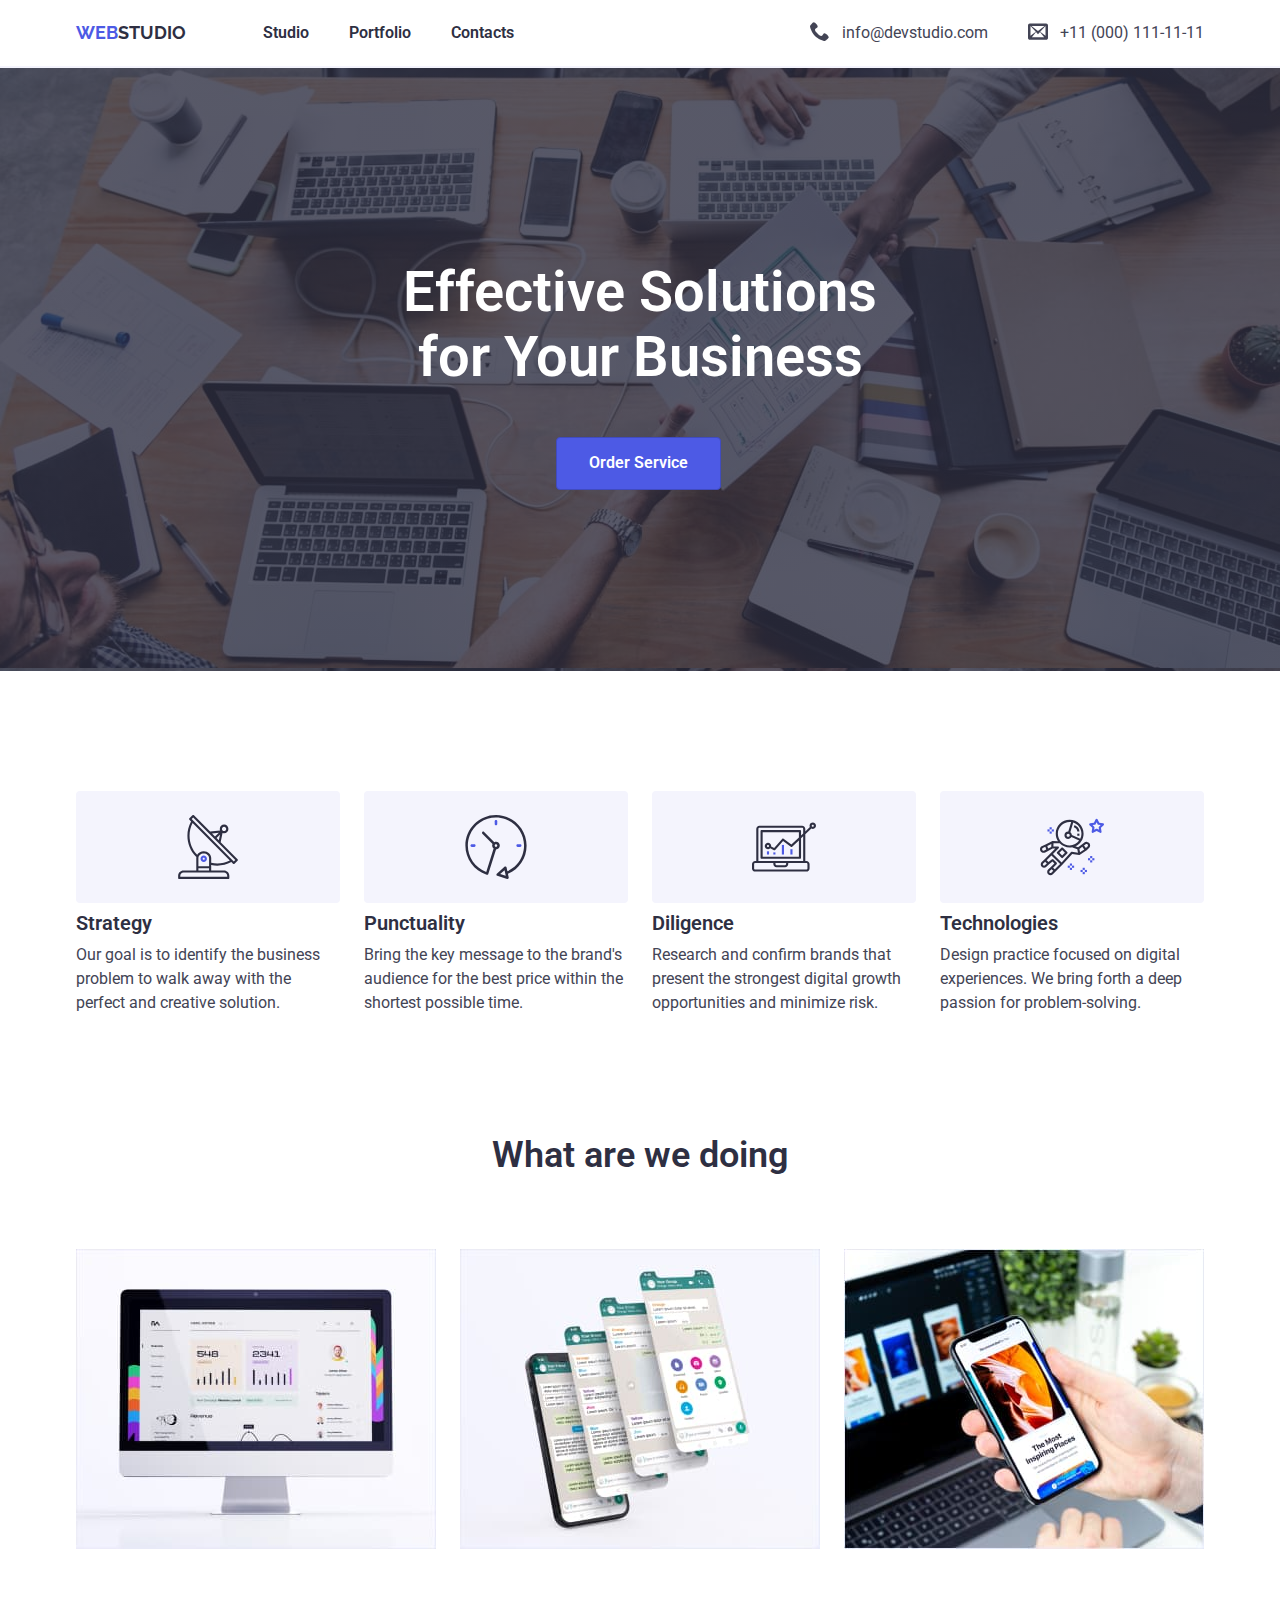
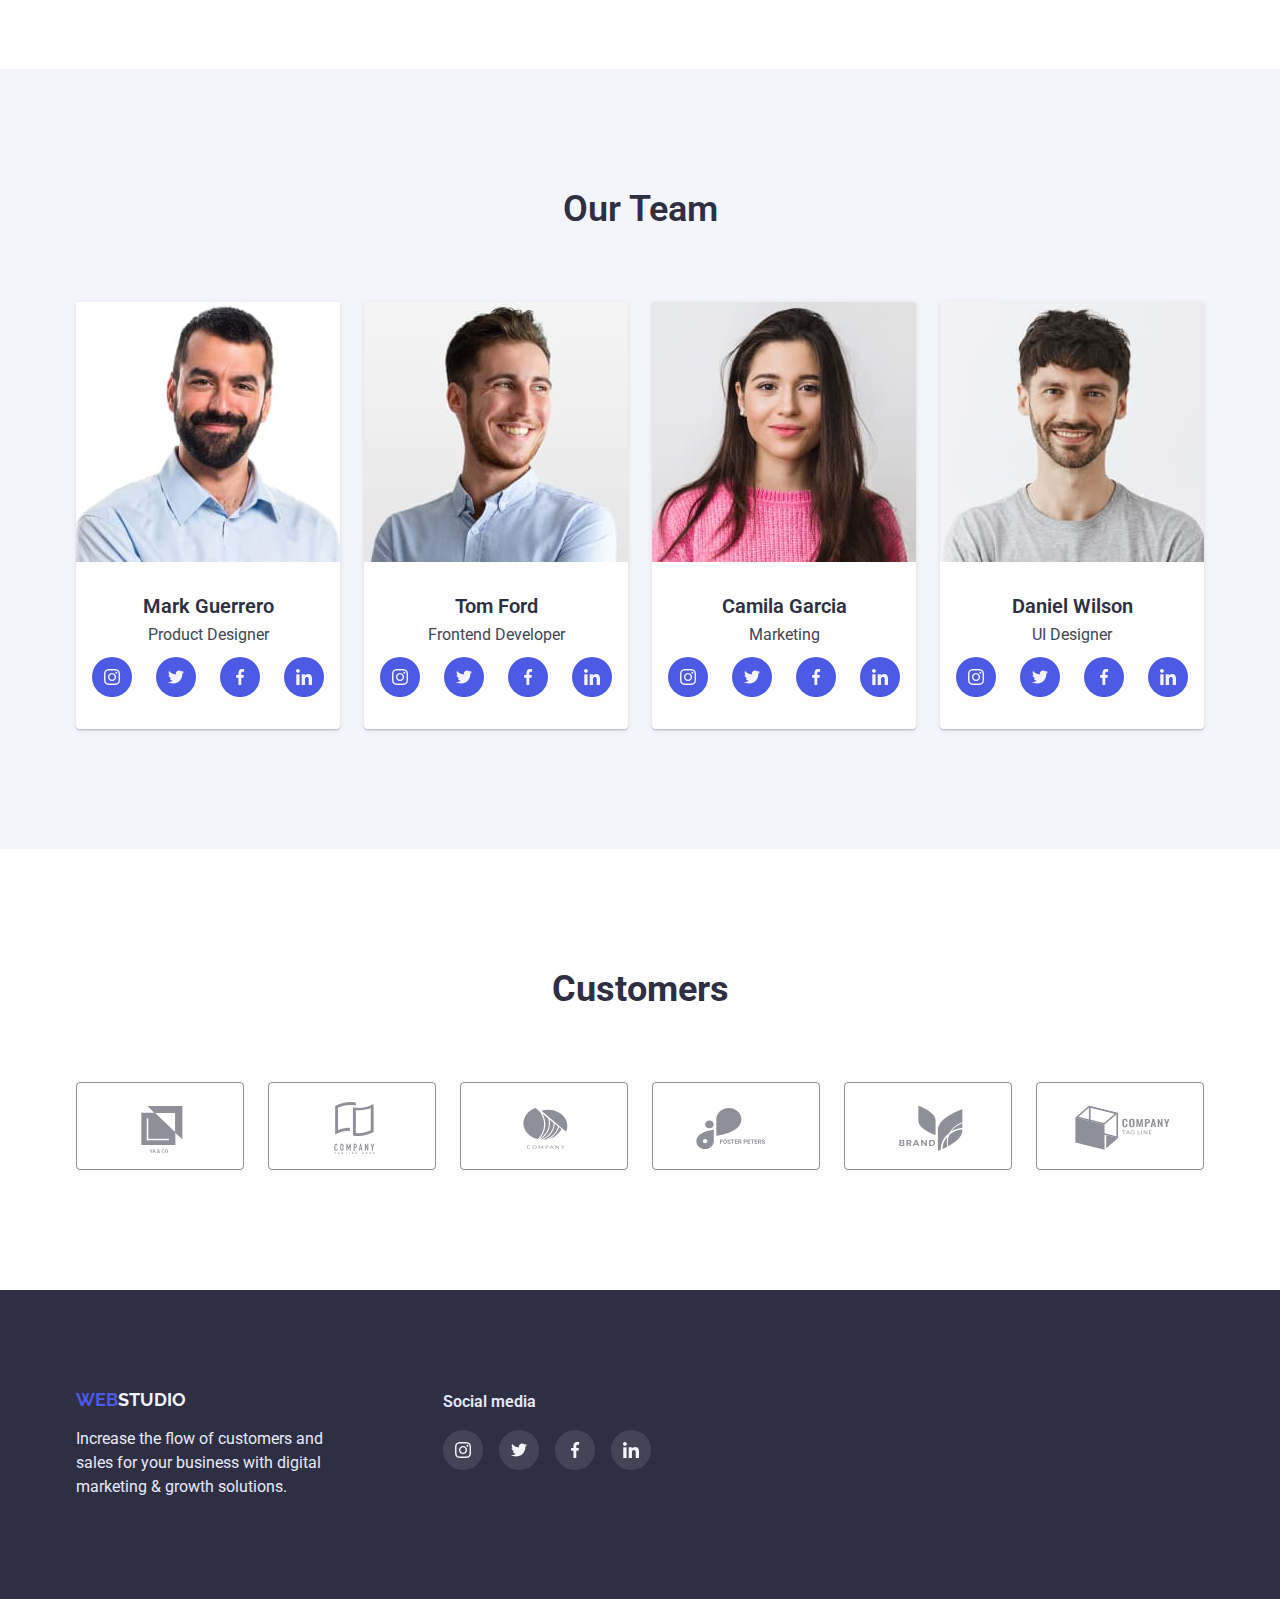
==== index.html @ 0ad86dae "add many chenges" ====
<!DOCTYPE html>
<html lang="en">
<head>
    <meta charset="UTF-8">
    <meta http-equiv="X-UA-Compatible" content="IE=edge">
    <meta name="viewport" content="width=device-width, initial-scale=1.0">
    <title>Document</title>
    <link rel="stylesheet" href="https://cdnjs.cloudflare.com/ajax/libs/modern-normalize/1.0.0/modern-normalize.min.css" />
    <link rel="stylesheet" href="./css/styles.css">
    <link rel="preconnect" href="https://fonts.googleapis.com">
    <link rel="preconnect" href="https://fonts.gstatic.com" crossorigin>
    <link href="https://fonts.googleapis.com/css2?family=Raleway:wght@700&family=Roboto:wght@400;500;700;900&display=swap"
        rel="stylesheet">
</head>
<body>
    <header>
        <section class="section-header">
            <div class="container">
                <nav class="nav">
                    <a href="./index.html" class="logo"><span class="web">Web</span>Studio</a>
                    <ul class="site-nav">
                        <li class="item"><a href="./index.html" class="link-nav">Studio</a></li>
                        <li class="item"><a href="./portfolio.html" class="link-nav">Portfolio</a></li>
                        <li class="item"><a href="#" class="link-nav">Contacts</a></li>
                    </ul>
                    <div class="contact">
                        <ul class="header-icons phone">
                            <li class="header-icon">
                                <svg class="icon-header" width="20" height="20">
                                    <use href="./images/icons.svg#icon-phone"></use>
                                </svg>
                            </li>
                        <li class="item">
                            <a href="malito:info@devstudio.com" class="primary-contact">info@devstudio.com</a></li>
                        </ul>
                        <ul class="header-icons envelop">
                            <li class="header-icon">
                                <svg class="icon-header" width="20" height="20">
                                    <use href="./images/icons.svg#icon-envelop"></use>
                                </svg>
                            </li>
                        <li class="item">
                            <a href="tel:+11(000)111-11-11" class="primary-contact">+11 (000) 111-11-11</a></li>
                        </ul>
                    </div>
                </nav>
            </div>
        </section>    
    </header>
    <main>
    <section class="section-hero">
        <div class="container">
        <h1 class="hero">Effective Solutions<br>for Your Business</h1>
        <button type="button" class="button primary btn">Order Service</button>
        </div>
    </section>
    <section class="section">
        <div class="container">
        <h2 class="hidden">Benefits</h2>
        <ul class="Benefits-icons">
            <li class="iconBenefits">
                <svg width="64" height="64">
                    <use href="./images/icons.svg#icon-anten"></use>
                </svg>
            </li>
            <li class="iconBenefits">
                <svg width="64" height="64">
                    <use href="./images/icons.svg#icon-clock"></use>
                </svg>
            </li>
            <li class="iconBenefits">
                <svg width="64" height="64">
                    <use href="./images/icons.svg#icon-diagram"></use>
                </svg>
            </li>
            <li class="iconBenefits">
                <svg width="64" height="64">
                    <use href="./images/icons.svg#icon-astronaut"></use>
                </svg>
            </li>
        </ul>
        <ul class="benefits">
            <li class="li">
                <h3 class="subtitle">Strategy</h3>
                <p>Our goal is to identify the business
                problem to walk away with the perfect and creative solution.</p>
            </li>
            <li class="li">
                <h3 class="subtitle">Punctuality</h3>
                <p>Bring the key message to the brand's audience for the best price within the shortest possible time.</p>
            </li>
            <li class="li">
                <h3 class="subtitle">Diligence</h3>
                <p>Research and confirm brands that present the strongest digital growth opportunities and minimize risk.</p>
            </li>
            <li class="li">
                <h3 class="subtitle">Technologies</h3>
                <p>Design practice focused on digital experiences. We bring forth a deep passion for problem-solving.</p>
            </li>
        </ul>
        </div>
    </section>
    <section class="section-wd">
        <div class="container">
        <h2 class="section-title wd">What are we doing</h2>
        <ul class="services">
            <li class="items">
                <img src="./images/Rectangle71.jpg" alt="computer" width="360">
            </li>
            <li class="items">
                <img src="./images/Rectangle71(1).jpg" alt="phone screenshots" width="360">
            </li>
            <li class="items">
                <img src="./images/Rectangle71(2).jpg" alt="phone and computer" width="360">
            </li>
        </ul>
        </div>
    </section>
    <section class="section team">
        <div class="container">
        <h2 class="section-title ot">Our Team</h2>
        <ul class="cards-team">
            <li class="card-team">
                <div class="card-unit">
                    <div class="card-img">
                        <img src="./images/img.jpg" alt="men mark guerrero" width="264">
                    </div>
                    <div class="card-text">
                        <h3 class="subtitle tiam">Mark Guerrero</h3>
                        <p class="text">Product Designer</p>
                        <ul class="ot-icons">
                            <li class="icon-ot">
                                <a href="#">
                                    <svg class="icon" width="16" height="16">
                                        <use href="./images/icons.svg#icon-instagram"></use>
                                    </svg>
                                </a>
                            </li>
                            <li class="icon-ot">
                                <a href="#">
                                    <svg class="icon" width="16" height="16">
                                        <use href="./images/icons.svg#icon-twitter"></use>
                                    </svg>
                                </a>
                            </li>
                            <li class="icon-ot">
                                <a href="#">
                                    <svg class="icon" width="16" height="16">
                                        <use href="./images/icons.svg#icon-facebook"></use>
                                    </svg>
                                </a>
                            </li>
                            <li class="icon-ot">
                                <a href="#">
                                    <svg class="icon" width="16" height="16">
                                        <use href="./images/icons.svg#icon-linkedin"></use>
                                    </svg>
                                </a>
                            </li>
                        </ul>
                    </div> 
                </div>
            </li>
            <li class="card-team">
                <div class="card-unit">
                    <div class="card-img">
                        <img src="./images/img(1).jpg" alt="men tom ford" width="264">
                    </div>
                    <div class="card-text">
                        <h3 class="subtitle tiam">Tom Ford</h3>
                        <p class="text">Frontend Developer</p>
                        <ul class="ot-icons">
                            <li class="icon-ot">
                                <a href="#">
                                    <svg class="icon" width="16" height="16">
                                        <use href="./images/icons.svg#icon-instagram"></use>
                                    </svg>
                                </a>
                            </li>
                            <li class="icon-ot">
                                <a href="#">
                                    <svg class="icon" width="16" height="16">
                                        <use href="./images/icons.svg#icon-twitter"></use>
                                    </svg>
                                </a>
                            </li>
                            <li class="icon-ot">
                                <a href="#">
                                    <svg class="icon" width="16" height="16">
                                        <use href="./images/icons.svg#icon-facebook"></use>
                                    </svg>
                                </a>
                            </li>
                            <li class="icon-ot">
                                <a href="#">
                                    <svg class="icon" width="16" height="16">
                                        <use href="./images/icons.svg#icon-linkedin"></use>
                                    </svg>
                                </a>
                            </li>
                        </ul>
                    </div>
                </div>
            </li>
            <li class="card-team">
                <div class="card-unit">
                    <div class="card-img">
                        <img src="./images/img(2).jpg" alt="girl camila garcia" width="264">
                    </div>
                    <div class="card-text">
                        <h3 class="subtitle tiam">Camila Garcia</h3>
                        <p class="text">Marketing</p>
                        <ul class="ot-icons">
                            <li class="icon-ot">
                                <a href="#">
                                    <svg class="icon" width="16" height="16">
                                        <use href="./images/icons.svg#icon-instagram"></use>
                                    </svg>
                                </a>
                            </li>
                            <li class="icon-ot">
                                <a href="#">
                                    <svg class="icon" width="16" height="16">
                                        <use href="./images/icons.svg#icon-twitter"></use>
                                    </svg>
                                </a>
                            </li>
                            <li class="icon-ot">
                                <a href="#">
                                    <svg class="icon" width="16" height="16">
                                        <use href="./images/icons.svg#icon-facebook"></use>
                                    </svg>
                                </a>
                            </li>
                            <li class="icon-ot">
                                <a href="#">
                                    <svg class="icon" width="16" height="16">
                                        <use href="./images/icons.svg#icon-linkedin"></use>
                                    </svg>
                                </a>
                            </li>
                        </ul>
                    </div>   
                </div>
            </li>
            <li class="card-team">
                <div class="card-unit">
                    <div class="card-img">
                        <img src="./images/img(3).jpg" alt="men daniel wilson" width="264">
                    </div>
                    <div class="card-text">
                        <h3 class="subtitle tiam">Daniel Wilson</h3>
                        <p class="text">UI Designer</p>
                        <ul class="ot-icons">
                            <li class="icon-ot">
                                <a href="#">
                                    <svg class="icon" width="16" height="16">
                                        <use href="./images/icons.svg#icon-instagram"></use>
                                    </svg>
                                </a>
                            </li>
                            <li class="icon-ot">
                                <a href="#">
                                    <svg class="icon" width="16" height="16">
                                        <use href="./images/icons.svg#icon-twitter"></use>
                                    </svg>
                                </a>
                            </li>
                            <li class="icon-ot">
                                <a href="#">
                                    <svg class="icon" width="16" height="16">
                                        <use href="./images/icons.svg#icon-facebook"></use>
                                    </svg>
                                </a>
                            </li>
                            <li class="icon-ot">
                                <a href="#">
                                    <svg class="icon" width="16" height="16">
                                        <use href="./images/icons.svg#icon-linkedin"></use>
                                    </svg>
                                </a>
                            </li>
                        </ul>
                    </div>   
                </div>
            </li>
        </ul>
        </div>
    </section>
    <section class="section">
        <div class="container">
            <h2 class="title-Customers">Customers</h2>
            <Ul class="Customers-list">
                <li class="Customers-icon">
                    <svg class="iconCustomers" width="104" height="56">
                        <use href="./images/icons.svg#icon-Logo"></use>
                    </svg>
                </li>
                <li class="Customers-icon">
                    <svg class="iconCustomers" width="104" height="56">
                        <use href="./images/icons.svg#icon-Logo-1"></use>
                    </svg>
                </li>
                <li class="Customers-icon">
                    <svg class="iconCustomers" width="104" height="56">
                        <use href="./images/icons.svg#icon-Logo-2"></use>
                    </svg>
                </li>
                <li class="Customers-icon">
                    <svg class="iconCustomers" width="104" height="56">
                        <use href="./images/icons.svg#icon-Logo-3"></use>
                    </svg>
                </li>
                <li class="Customers-icon">
                    <svg class="iconCustomers" width="104" height="56">
                        <use href="./images/icons.svg#icon-Logo-4"></use>
                    </svg>
                </li>
                <li class="Customers-icon">
                    <svg class="iconCustomers" width="104" height="56">
                        <use href="./images/icons.svg#icon-Logo-5"></use>
                    </svg>
                </li>
            </Ul>
        </div>
    </section>
    </main>
    <footer class="footer">
        <div class="container">
            <div class="foot">
            <div class="footerLogotipe">
              <a href="./index.html" class="logo-footer"><span class="web-footer">Web</span>Studio</a>
              <p class="footer-text">Increase the flow of customers and<br>sales for your business with digital<br>marketing & growth solutions.
              </p>
            </div>
            <div class="networks">
              <h4 class="networks-title">Social media</h4>
              <ul class="networks-list">
                <li class="networks-icon">
                    <svg width="16" height="16">
                        <use href="./images/icons.svg#icon-instagram"></use>
                    </svg>
                </li>
                <li class="networks-icon">
                    <svg width="16" height="16">
                        <use href="./images/icons.svg#icon-twitter"></use>
                    </svg>
                </li>
                <li class="networks-icon">
                    <svg width="16" height="16">
                        <use href="./images/icons.svg#icon-facebook"></use>
                    </svg>
                </li>
                <li class="networks-icon">
                    <svg width="16" height="16">
                        <use href="./images/icons.svg#icon-linkedin"></use>
                    </svg>
                </li>
              </ul>
            </div>
            </div>
        </div>
    </footer>
</body>
</html>
---- css/styles.css ----
:root {
    
    --primary-bg: #E5E5E5;
    --primary-brand: #4d5ae5;
    --navy-biue: #2e2f42;
    --body-text: #434455;
    --subtle-text: #8e8f99;
    --accent-color: #e7e9fc;
    --light-cloud: #f4f4fd;
    --green: #31d0aa;
    --white: #ffffff;
    --focus-button: #404BBF;
    --border-button: #E7E9FC;
}
body {
    font-family: 'Roboto', sans-serif;
    color: var(--body-text);
    background-color: var(--white);
}
ul {
    list-style: none;
    margin-top: 0;
    margin-bottom: 0;
    padding-left: 0;
}
h1,h2,h3,h4,p {
    margin-top: 0;
    margin-bottom: 0;
}
img {
    display: block;
    max-width: 100%;
}
.hidden {
    display: none;
}
.container {
    max-width: 1158px;
    margin-left: auto;
    margin-right: auto;
    padding-left: 15px;
    padding-right: 15px;

}
.section {
    background-color: var(--white);
    padding-top: 120px;
    padding-bottom: 120px;
}
.section-header {
    border-bottom: 2px solid var(--light-cloud);
}
.nav {
    display: flex;
    align-items: center;


}
.logo, .web {
    text-transform: uppercase;
    text-decoration: none;
}
.logo {
    display: block;
    margin-right: 77px;
    font-family: 'Raleway', sans-serif;
    color: var(--navy-biue);
    font-weight: 700;
    font-size: 18px;

}
.logo:hover,
.web:hover {
    color: var(--body-text);
}
.logo:focus,
.web:focus {
    color: var(--primary-brand); 
}
.web {
    font-family: 'Raleway', sans-serif;
    color: var(--primary-brand);
    font-weight: 700;
    font-size: 18px;
}
.site-nav {
    display: flex;
    
}.site-nav .item:not(:last-child) {
    margin-right: 40px;
}
.link-nav {
    display: block;
    color: var(--navy-biue);
    font-weight: 600;
    text-decoration: none;
    padding-top: 24px;
    padding-bottom: 24px;
}
.link-nav:hover {
    color: var(--body-text);
}
.link-nav:focus {
    color: var(--primary-brand);
}
.contact {
    display: flex;
    margin-left: auto;
}
.primary-contact {
    display: block;
    color: var(--body-text);
    text-decoration: none;
    padding-top: 24px;
    padding-bottom: 24px;
}
.primary-contact:hover,
.primary-contact:focus {
    color: var(--primary-brand);
}
.contact .item + .item {
    margin-left: 40px;
}
.header-icons {
    display: flex;
    align-items: center;
    
}
.header-icons.phone {
    margin-right: 40px;
}
.icon-header {
    fill: var(--body-text);
    margin-right: 12px;
}
.hero {
    color: var(--white);
    font-size: 56px;
    font-weight: 600;
    text-align: center;
    margin-bottom: 48px;
    
}
.section-hero {
    background-color: var(--navy-biue);
    background-image: linear-gradient(to right,
     rgba(46, 47, 66, 0.8),
     rgba(46, 47, 66, 0.8)),
     url(../images/people-office.jpg);
    padding-top: 192px;
    padding-bottom: 192px;
    margin-left: auto;
    margin-right: auto;
    max-width: 1440px;
    height: 603px;
}
.Benefits-icons {
    display: flex;
    margin-bottom: 8px;
}
.iconBenefits {
    width: 264px;
    height: 112px;
    border-radius: 4px;
    background-color: var(--light-cloud);
        padding: 24px 100px;
}
.iconBenefits:not(:last-child) {
    margin-right: 24px;

}
.benefits {
    display: flex;
    font-family: 'Roboto', sans-serif;
    color: var(--body-text);
    font-weight: 400;
    font-size: 16px;
    line-height: 24px;
}
.li {
    display: flex;
    flex-direction: column;
    width: 264px;
}
.li:not(:last-child) {
    margin-right: 24px;
}
.section-title {
    color: var(--navy-biue);
    font-size: 36px;
    font-weight: 600;
}
.section-wd {
    background-color: var(--white);
    padding-bottom: 120px;
}
.wd {
    display: block;
    text-align: center;
    margin-bottom: 72px;
}

.services {
    display: flex;
}
.services .items {
    display: flex;
}
.services .items:not(:last-child) {
    margin-right: 24px;
}
.section.team {
    background-color: var(--light-cloud);
}
.ot {
    text-align: center;
    margin-bottom: 72px;
}
.cards-team {
    display: flex;

}
.card-team {
    background-color: var(--white);
    display: flex;
    box-shadow: 0px 1px 6px rgba(46, 47, 66, 0.08), 0px 1px 1px rgba(46, 47, 66, 0.16), 0px 2px 1px rgba(46, 47, 66, 0.08);
    border-radius: 0px 0px 4px 4px;
    
}
.card-team:not(:last-child) {
    margin-right: 24px;
}
.card-text {
    padding: 32px 16px;
}
.subtitle {
    display: flex;
    color: var(--navy-biue);
    font-weight: 600;
    font-size: 20px;
    line-height: 1.2;
    margin-bottom: 8px;
}

.subtitle.tiam {
    justify-content: center;
}

.text {
    display: flex;
    justify-content: center;
}
.ot-icons {
    display: flex;
    margin-top: 12px;
}
.icon-ot {
    padding: 12px;
    background-color: var(--primary-brand);
    width: 40px;
    height: 40px;
    border-radius: 50%;

}
.icon-ot:not(:last-child) {
    margin-right: 24px;
}
.title-Customers {
    color: var(--navy-biue);
        font-size: 36px;
        font-weight: 700;
    text-align: center;
}
.icon {
    
}
.Customers-list {
    display: flex;

}
.Customers-icon {
    border: solid 1px var(--subtle-text);
    border-radius: 4px;
    width: 168px;
    height: 88px;
    margin-top: 72px;
    padding: 16px 32px;

}
.Customers-icon:hover,
.Customers-icon:hover {
    border: 1px solid var(--primary-brand);  
}
.Customers-icon:not(:last-child) {
    margin-right: 24px;
}
.iconCustomers {
    fill: var(--subtle-text);
}
.iconCustomers:hover {
    fill: var(--primary-brand);
}
.footer {
    background-color: var(--navy-biue);
    padding-top: 100px;
     padding-bottom: 100px;
}

.logo-footer,
.web-footer {
    text-transform: uppercase;
    text-decoration: none;
}
.logo-footer {
    font-family: 'Raleway', sans-serif;
    color: var(--light-cloud);
    font-weight: 700;
    font-size: 18px;
    display: block;
    
}

.logo-footer:hover,
.web-footer:hover {
    color: var(--body-text);
}
.logo-footer:focus,
.web-footer:focus {

    color: var(--primary-brand);
}
.web-footer {

    font-family: 'Raleway', sans-serif;
    color: var(--primary-brand);
    font-weight: 700;
    font-size: 18px;
}
.footer-text {
    color: var(--accent-color);
    margin-top: 16px;
    font-family: 'Roboto', sans-serif;
    line-height: 24px;
    font-size: 16px;
    font-weight: 400;
}
.foot {
    display: flex;
}
.networks {
    margin-left: 120px;
    
}
.networks-title {
    color: var(--accent-color);
    font-family: 'Roboto', sans-serif;
    line-height: 24px;
    font-size: 16px;
    font-weight: 600;
}
.networks-list {
    display: flex;
    margin-top: 16px;

}
.networks-icon {
    width: 40px;
    height: 40px;
    padding: 12px;
    background-color: rgba(255, 255, 255, 0.1);
    border-radius: 50%;
}
.networks-icon:hover {
    background-color: var(--green);
}
.networks-icon:not(:last-child) {
    margin-right: 16px;
}
.icon-network {

}
.button {
   display: inline-block;
   color: inherit;
   background-color: var(--light-cloud);
   cursor: pointer;
   font-weight: 600;
   text-align: center;
   padding: 12px 24px;
   border-radius: 4px;
   
}
.button.primary {
    color: var(--white);
    background-color: var(--primary-brand);
    border: 1px solid var(--focus-button);
}
.button.secondary {
    color: var(--primary-brand);
    background-color: var(--light-cloud);
    border: 1px solid var(--border-button);
}
.button.primary:hover, 
.button.secondary:hover{
    color: var(--white);
    background-color: var(--primary-brand);
}
.button.primary:focus,
.button.secondary:focus {
    color: var(--white);
    background-color: var(--focus-button);
}
.button.btn {
    padding: 16px 32px;
    margin-left: 480px;
    margin-right: 480px;
}
.button.btn:hover,
.button.btn:focus {
    box-shadow: 0px 4px 4px rgba(0, 0, 0, 0.15);
}
.cards-portfolio {
    display: flex;
    flex-wrap: wrap;
    margin-left: calc(-1 * 24px);
    margin-top: calc(-1*48px);

}
.card-portfolio {
    width: calc(100% / 3 - 24px);
    margin-left: 24px;
    margin-top: 48px;
}
.portfolio-unit {
    border: 0.5px solid #F4F4FD;
}
.portfolio-unit:hover {
    box-shadow: 0px 1px 6px rgba(46, 47, 66, 0.08), 0px 1px 1px rgba(46, 47, 66, 0.16), 0px 2px 1px rgba(46, 47, 66, 0.08);
}
.portfolio-text {
    padding:32px 16px
}
.subtitle.portfolio {
    margin-bottom: 8px;
}
.subtitle-text {
    display: flex;
    justify-content: flex-start;
}
.buttons {
    display: flex;
    justify-content: center;
    margin-bottom: 72px;   
}
.type {
    display: flex;
}
.type:not(:last-child) {
    margin-right: 24px;
}
.type:hover,
.type:focus {
    box-shadow: 0px 3px 1px rgba(0, 0, 0, 0.1), 0px 2px 1px rgba(0, 0, 0, 0.08), 0px 2px 2px rgba(0, 0, 0, 0.12);
}
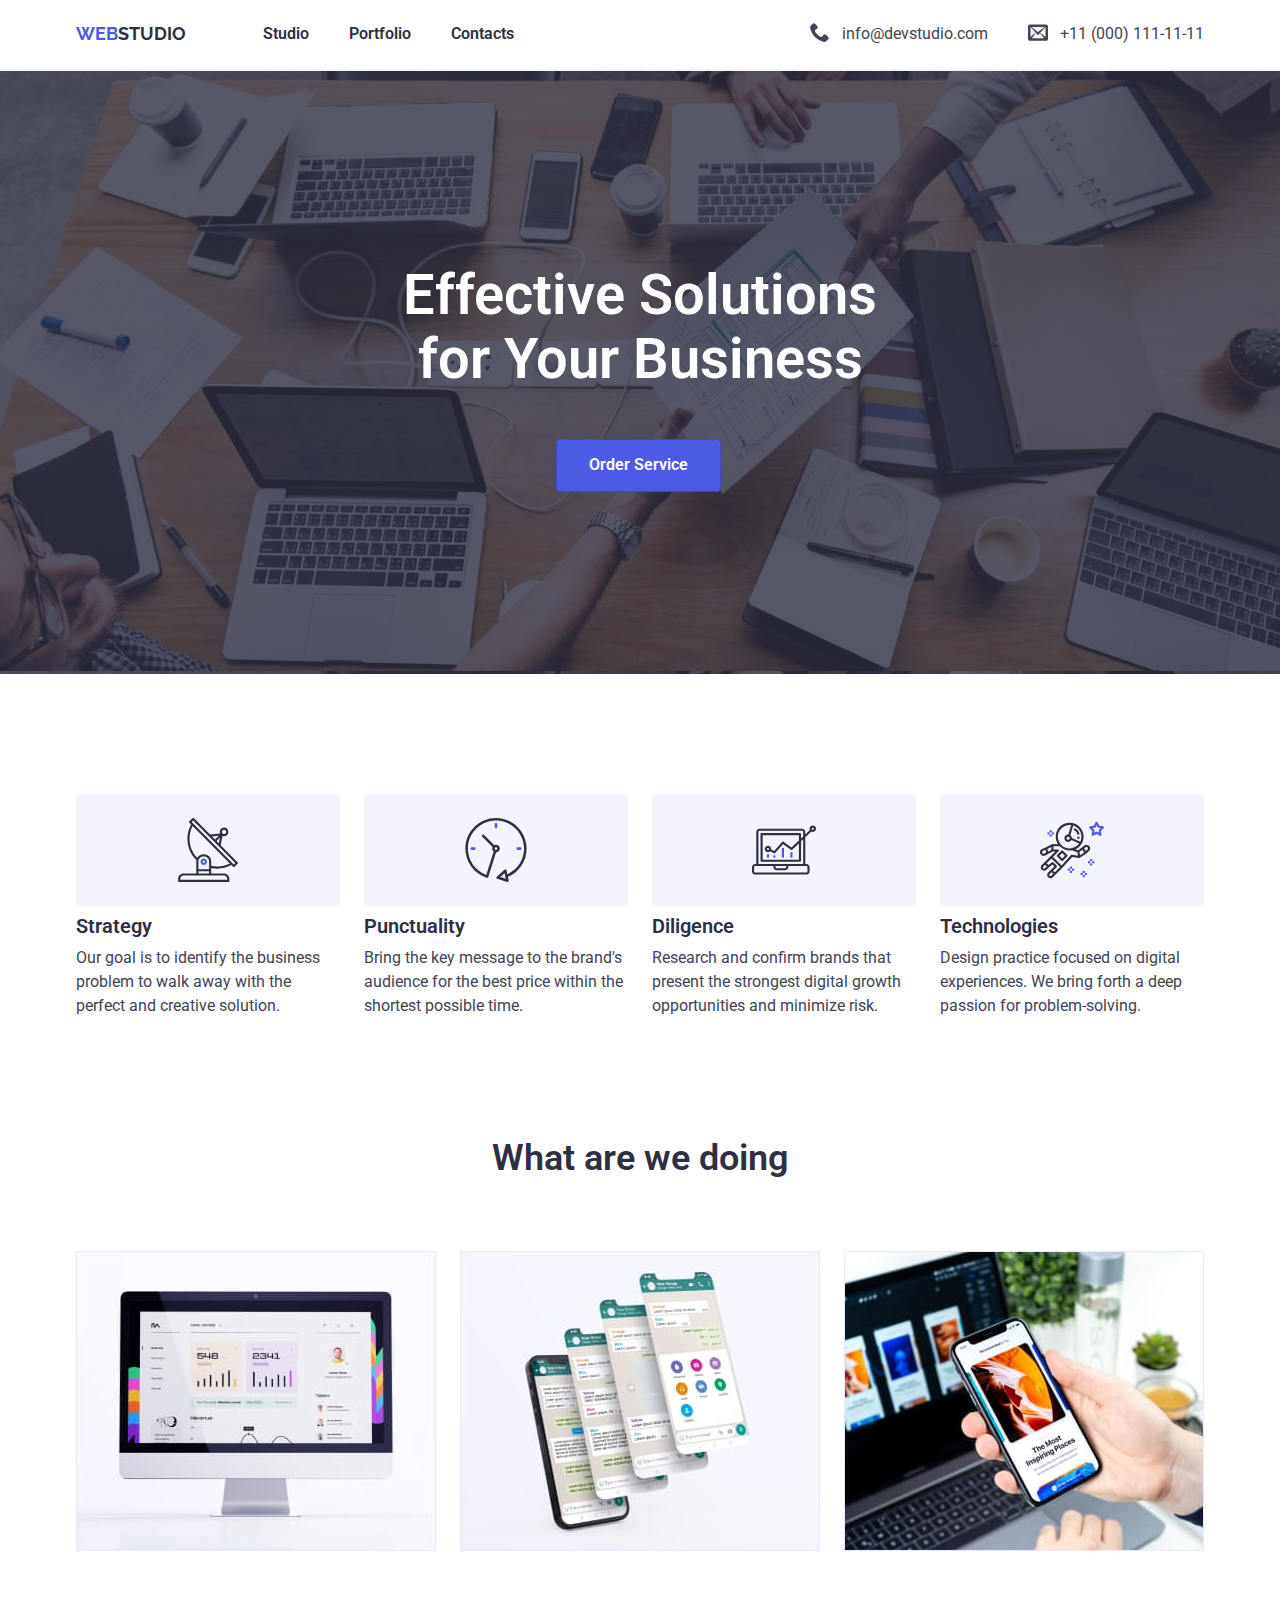
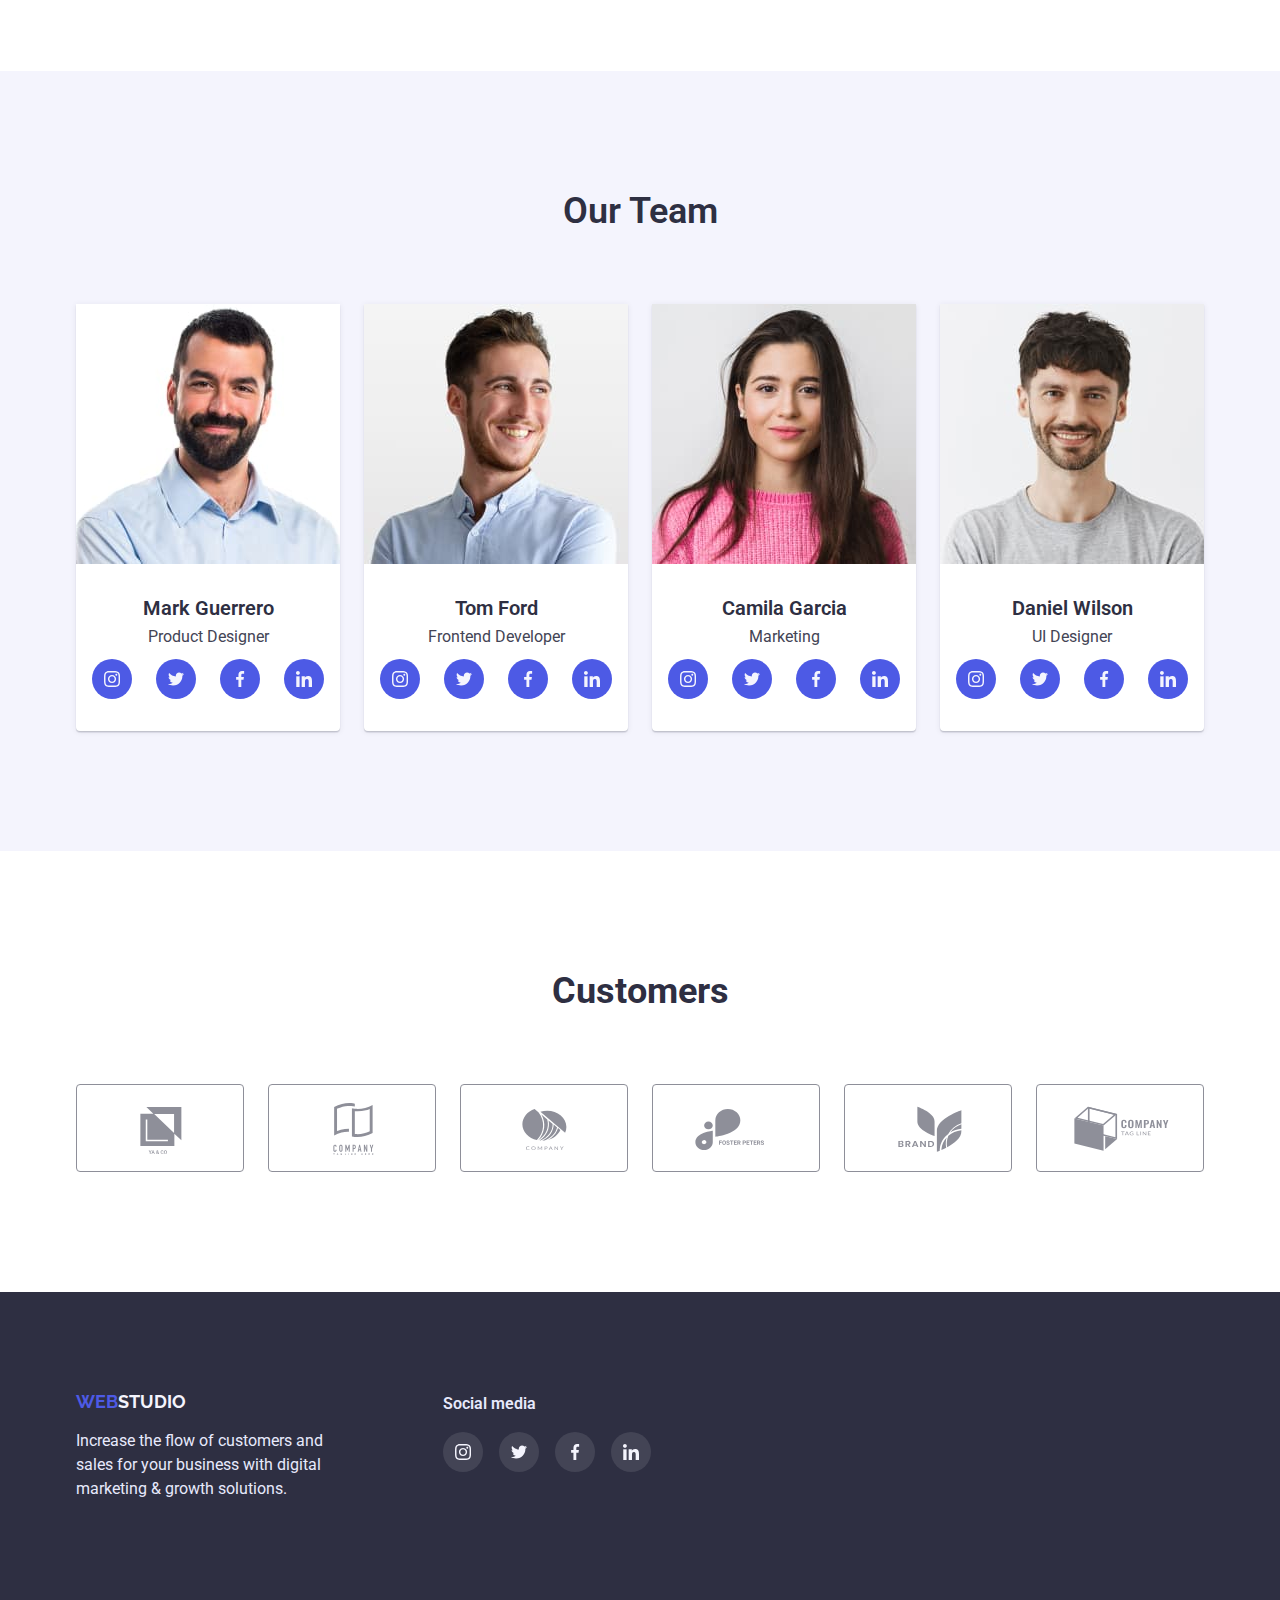
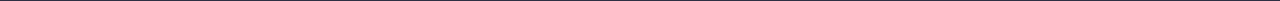
==== commit 284ef1c9: "add chenges" ====
--- a/index.html
+++ b/index.html
@@ -57,43 +57,41 @@
     <section class="section">
         <div class="container">
         <h2 class="hidden">Benefits</h2>
-        <ul class="Benefits-icons">
-            <li class="iconBenefits">
-                <svg width="64" height="64">
-                    <use href="./images/icons.svg#icon-anten"></use>
-                </svg>
-            </li>
-            <li class="iconBenefits">
-                <svg width="64" height="64">
-                    <use href="./images/icons.svg#icon-clock"></use>
-                </svg>
-            </li>
-            <li class="iconBenefits">
-                <svg width="64" height="64">
-                    <use href="./images/icons.svg#icon-diagram"></use>
-                </svg>
-            </li>
-            <li class="iconBenefits">
-                <svg width="64" height="64">
-                    <use href="./images/icons.svg#icon-astronaut"></use>
-                </svg>
-            </li>
-        </ul>
         <ul class="benefits">
             <li class="li">
+                <div class="benefits-icon">
+                    <svg width="64" height="64">
+                        <use href="./images/icons.svg#icon-anten"></use>
+                    </svg>
+                </div>
                 <h3 class="subtitle">Strategy</h3>
                 <p>Our goal is to identify the business
                 problem to walk away with the perfect and creative solution.</p>
             </li>
             <li class="li">
+                <div class="benefits-icon">
+                    <svg width="64" height="64">
+                        <use href="./images/icons.svg#icon-clock"></use>
+                    </svg>
+                </div>
                 <h3 class="subtitle">Punctuality</h3>
                 <p>Bring the key message to the brand's audience for the best price within the shortest possible time.</p>
             </li>
             <li class="li">
+                <div class="benefits-icon">
+                    <svg width="64" height="64">
+                        <use href="./images/icons.svg#icon-diagram"></use>
+                    </svg>
+                </div>
                 <h3 class="subtitle">Diligence</h3>
                 <p>Research and confirm brands that present the strongest digital growth opportunities and minimize risk.</p>
             </li>
             <li class="li">
+                <div class="benefits-icon">
+                    <svg width="64" height="64">
+                        <use href="./images/icons.svg#icon-astronaut"></use>
+                    </svg>
+                </div>
                 <h3 class="subtitle">Technologies</h3>
                 <p>Design practice focused on digital experiences. We bring forth a deep passion for problem-solving.</p>
             </li>
@@ -130,29 +128,29 @@
                         <p class="text">Product Designer</p>
                         <ul class="ot-icons">
                             <li class="icon-ot">
-                                <a href="#">
-                                    <svg class="icon" width="16" height="16">
+                                <a href="#" class="link-icon">
+                                    <svg width="16" height="16">
                                         <use href="./images/icons.svg#icon-instagram"></use>
                                     </svg>
                                 </a>
                             </li>
                             <li class="icon-ot">
-                                <a href="#">
-                                    <svg class="icon" width="16" height="16">
+                                <a href="#" class="link-icon">
+                                    <svg width="16" height="16">
                                         <use href="./images/icons.svg#icon-twitter"></use>
                                     </svg>
                                 </a>
                             </li>
                             <li class="icon-ot">
-                                <a href="#">
-                                    <svg class="icon" width="16" height="16">
+                                <a href="#" class="link-icon">
+                                    <svg width="16" height="16">
                                         <use href="./images/icons.svg#icon-facebook"></use>
                                     </svg>
                                 </a>
                             </li>
                             <li class="icon-ot">
-                                <a href="#">
-                                    <svg class="icon" width="16" height="16">
+                                <a href="#" class="link-icon">
+                                    <svg width="16" height="16">
                                         <use href="./images/icons.svg#icon-linkedin"></use>
                                     </svg>
                                 </a>
@@ -171,29 +169,29 @@
                         <p class="text">Frontend Developer</p>
                         <ul class="ot-icons">
                             <li class="icon-ot">
-                                <a href="#">
-                                    <svg class="icon" width="16" height="16">
+                                <a href="#" class="link-icon">
+                                    <svg width="16" height="16">
                                         <use href="./images/icons.svg#icon-instagram"></use>
                                     </svg>
                                 </a>
                             </li>
                             <li class="icon-ot">
-                                <a href="#">
-                                    <svg class="icon" width="16" height="16">
+                                <a href="#" class="link-icon">
+                                    <svg width="16" height="16">
                                         <use href="./images/icons.svg#icon-twitter"></use>
                                     </svg>
                                 </a>
                             </li>
                             <li class="icon-ot">
-                                <a href="#">
-                                    <svg class="icon" width="16" height="16">
+                                <a href="#" class="link-icon">
+                                    <svg width="16" height="16">
                                         <use href="./images/icons.svg#icon-facebook"></use>
                                     </svg>
                                 </a>
                             </li>
                             <li class="icon-ot">
-                                <a href="#">
-                                    <svg class="icon" width="16" height="16">
+                                <a href="#" class="link-icon">
+                                    <svg width="16" height="16">
                                         <use href="./images/icons.svg#icon-linkedin"></use>
                                     </svg>
                                 </a>
@@ -212,29 +210,29 @@
                         <p class="text">Marketing</p>
                         <ul class="ot-icons">
                             <li class="icon-ot">
-                                <a href="#">
-                                    <svg class="icon" width="16" height="16">
+                                <a href="#" class="link-icon">
+                                    <svg width="16" height="16">
                                         <use href="./images/icons.svg#icon-instagram"></use>
                                     </svg>
                                 </a>
                             </li>
                             <li class="icon-ot">
-                                <a href="#">
-                                    <svg class="icon" width="16" height="16">
+                                <a href="#" class="link-icon">
+                                    <svg width="16" height="16">
                                         <use href="./images/icons.svg#icon-twitter"></use>
                                     </svg>
                                 </a>
                             </li>
                             <li class="icon-ot">
-                                <a href="#">
-                                    <svg class="icon" width="16" height="16">
+                                <a href="#" class="link-icon">
+                                    <svg width="16" height="16">
                                         <use href="./images/icons.svg#icon-facebook"></use>
                                     </svg>
                                 </a>
                             </li>
                             <li class="icon-ot">
-                                <a href="#">
-                                    <svg class="icon" width="16" height="16">
+                                <a href="#" class="link-icon">
+                                    <svg width="16" height="16">
                                         <use href="./images/icons.svg#icon-linkedin"></use>
                                     </svg>
                                 </a>
@@ -253,29 +251,29 @@
                         <p class="text">UI Designer</p>
                         <ul class="ot-icons">
                             <li class="icon-ot">
-                                <a href="#">
-                                    <svg class="icon" width="16" height="16">
+                                <a href="#" class="link-icon">
+                                    <svg width="16" height="16">
                                         <use href="./images/icons.svg#icon-instagram"></use>
                                     </svg>
                                 </a>
                             </li>
                             <li class="icon-ot">
-                                <a href="#">
-                                    <svg class="icon" width="16" height="16">
+                                <a href="#" class="link-icon">
+                                    <svg width="16" height="16">
                                         <use href="./images/icons.svg#icon-twitter"></use>
                                     </svg>
                                 </a>
                             </li>
                             <li class="icon-ot">
-                                <a href="#">
-                                    <svg class="icon" width="16" height="16">
+                                <a href="#" class="link-icon">
+                                    <svg width="16" height="16">
                                         <use href="./images/icons.svg#icon-facebook"></use>
                                     </svg>
                                 </a>
                             </li>
                             <li class="icon-ot">
-                                <a href="#">
-                                    <svg class="icon" width="16" height="16">
+                                <a href="#" class="link-icon">
+                                    <svg width="16" height="16">
                                         <use href="./images/icons.svg#icon-linkedin"></use>
                                     </svg>
                                 </a>
@@ -292,34 +290,46 @@
             <h2 class="title-Customers">Customers</h2>
             <Ul class="Customers-list">
                 <li class="Customers-icon">
+                    <a href="#" class="customers-link">
                     <svg class="iconCustomers" width="104" height="56">
                         <use href="./images/icons.svg#icon-Logo"></use>
                     </svg>
-                </li>
-                <li class="Customers-icon">
+                    </a>
+                </li>
+                <li class="Customers-icon">
+                    <a href="#" class="customers-link">
                     <svg class="iconCustomers" width="104" height="56">
                         <use href="./images/icons.svg#icon-Logo-1"></use>
                     </svg>
-                </li>
-                <li class="Customers-icon">
+                    </a>
+                </li>
+                <li class="Customers-icon">
+                    <a href="#" class="customers-link">
                     <svg class="iconCustomers" width="104" height="56">
                         <use href="./images/icons.svg#icon-Logo-2"></use>
                     </svg>
-                </li>
-                <li class="Customers-icon">
+                    </a>
+                </li>
+                <li class="Customers-icon">
+                    <a href="#" class="customers-link">
                     <svg class="iconCustomers" width="104" height="56">
                         <use href="./images/icons.svg#icon-Logo-3"></use>
                     </svg>
-                </li>
-                <li class="Customers-icon">
+                    </a>
+                </li>
+                <li class="Customers-icon">
+                    <a href="#" class="customers-link">
                     <svg class="iconCustomers" width="104" height="56">
                         <use href="./images/icons.svg#icon-Logo-4"></use>
                     </svg>
-                </li>
-                <li class="Customers-icon">
+                    </a>
+                </li>
+                <li class="Customers-icon">
+                    <a href="#" class="customers-link">
                     <svg class="iconCustomers" width="104" height="56">
                         <use href="./images/icons.svg#icon-Logo-5"></use>
                     </svg>
+                    </a>
                 </li>
             </Ul>
         </div>
@@ -337,24 +347,32 @@
               <h4 class="networks-title">Social media</h4>
               <ul class="networks-list">
                 <li class="networks-icon">
+                    <a href="#" class="networksIconLink">
                     <svg width="16" height="16">
                         <use href="./images/icons.svg#icon-instagram"></use>
                     </svg>
+                    </a>
                 </li>
                 <li class="networks-icon">
+                    <a href="#" class="networksIconLink">
                     <svg width="16" height="16">
                         <use href="./images/icons.svg#icon-twitter"></use>
                     </svg>
+                    </a>
                 </li>
                 <li class="networks-icon">
+                    <a href="#" class="networksIconLink">
                     <svg width="16" height="16">
                         <use href="./images/icons.svg#icon-facebook"></use>
                     </svg>
+                    </a>
                 </li>
                 <li class="networks-icon">
+                    <a href="#" class="networksIconLink">
                     <svg width="16" height="16">
                         <use href="./images/icons.svg#icon-linkedin"></use>
                     </svg>
+                    </a>
                 </li>
               </ul>
             </div>
--- a/css/styles.css
+++ b/css/styles.css
@@ -67,7 +67,8 @@
     color: var(--navy-biue);
     font-weight: 700;
     font-size: 18px;
-
+    padding-top: 24px;
+    padding-bottom: 24px;
 }
 .logo:hover,
 .web:hover {
@@ -132,6 +133,10 @@
 .icon-header {
     fill: var(--body-text);
     margin-right: 12px;
+}
+.icon-header:hover,
+.icon-header:focus {
+    fill: var(--primary-brand);
 }
 .hero {
     color: var(--white);
@@ -154,20 +159,15 @@
     max-width: 1440px;
     height: 603px;
 }
-.Benefits-icons {
-    display: flex;
-    margin-bottom: 8px;
-}
-.iconBenefits {
+.benefits-icon {
+    display: flex;
     width: 264px;
     height: 112px;
     border-radius: 4px;
     background-color: var(--light-cloud);
-        padding: 24px 100px;
-}
-.iconBenefits:not(:last-child) {
-    margin-right: 24px;
-
+    margin-bottom: 8px;
+    justify-content: center;
+    align-items: center;
 }
 .benefits {
     display: flex;
@@ -250,45 +250,56 @@
     display: flex;
     justify-content: center;
 }
+.link-icon {
+    width: 100%;
+    height: 100%;
+    display: flex;
+    justify-content: center;
+    align-items: center;
+    border-radius: 50%;
+    background-color: var(--primary-brand);
+}
+.link-icon:hover,
+.link-icon:focus {
+    background-color: var(--green);
+}
 .ot-icons {
     display: flex;
     margin-top: 12px;
 }
 .icon-ot {
-    padding: 12px;
-    background-color: var(--primary-brand);
     width: 40px;
     height: 40px;
-    border-radius: 50%;
-
 }
 .icon-ot:not(:last-child) {
     margin-right: 24px;
 }
 .title-Customers {
     color: var(--navy-biue);
-        font-size: 36px;
-        font-weight: 700;
+    font-size: 36px;
+    font-weight: 700;
     text-align: center;
-}
-.icon {
-    
-}
-.Customers-list {
-    display: flex;
-
-}
-.Customers-icon {
+    margin-bottom: 72px;
+}
+.customers-link {
+    display: flex;
+    width: 100%;
+    height: 100%;
+    justify-content: center;
+    align-items: center;
     border: solid 1px var(--subtle-text);
     border-radius: 4px;
+}
+.Customers-list {
+    display: flex;
+
+}
+.Customers-icon {
     width: 168px;
-    height: 88px;
-    margin-top: 72px;
-    padding: 16px 32px;
-
-}
-.Customers-icon:hover,
-.Customers-icon:hover {
+    height: 88px;  
+}
+.customers-link:hover,
+.customers-link:focus {
     border: 1px solid var(--primary-brand);  
 }
 .Customers-icon:not(:last-child) {
@@ -297,7 +308,8 @@
 .iconCustomers {
     fill: var(--subtle-text);
 }
-.iconCustomers:hover {
+.iconCustomers:hover,
+.iconCustomers:focus {
     fill: var(--primary-brand);
 }
 .footer {
@@ -347,6 +359,15 @@
 .foot {
     display: flex;
 }
+.networksIconLink {
+    display: flex;
+    width: 100%;
+    height: 100%;
+    justify-content: center;
+    align-items: center;
+    background-color: rgba(255, 255, 255, 0.1);
+    border-radius: 50%;
+}
 .networks {
     margin-left: 120px;
     
@@ -366,11 +387,9 @@
 .networks-icon {
     width: 40px;
     height: 40px;
-    padding: 12px;
-    background-color: rgba(255, 255, 255, 0.1);
-    border-radius: 50%;
-}
-.networks-icon:hover {
+}
+.networksIconLink:hover,
+.networksIconLink:focus {
     background-color: var(--green);
 }
 .networks-icon:not(:last-child) {
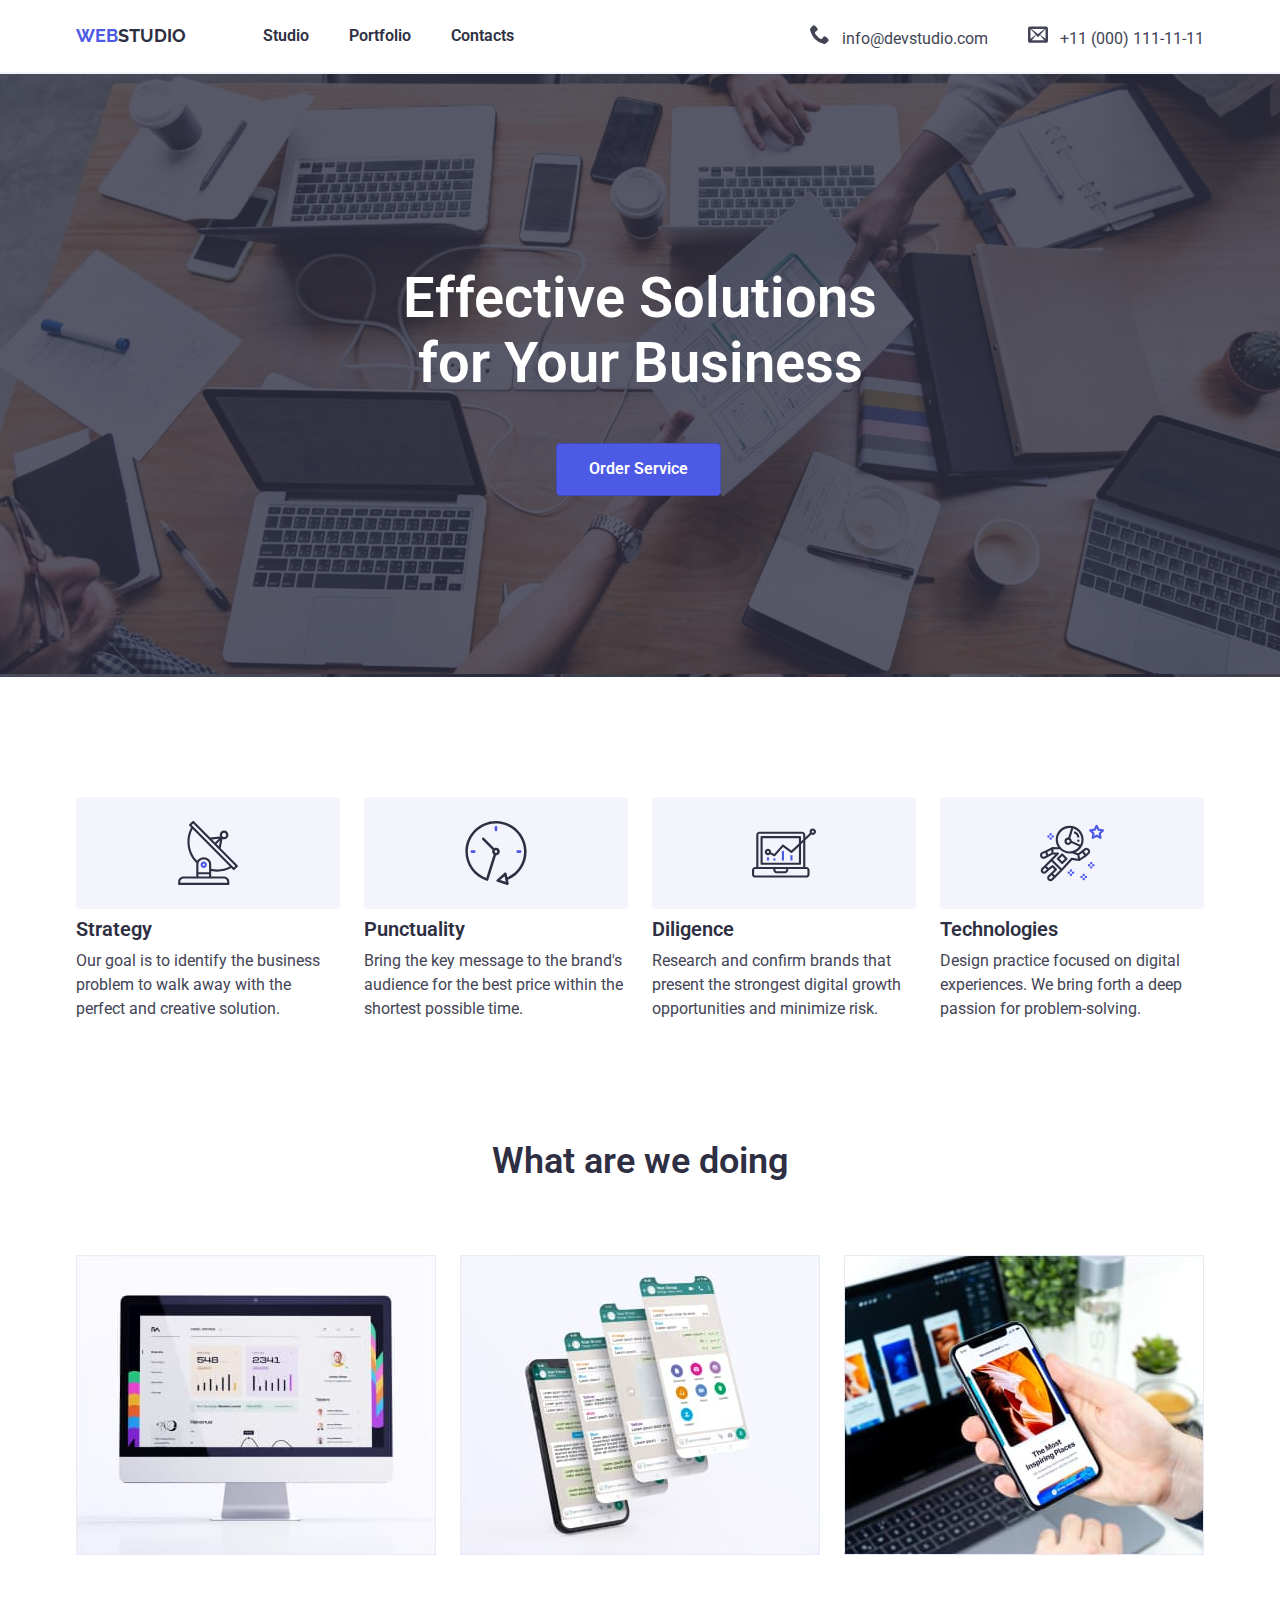
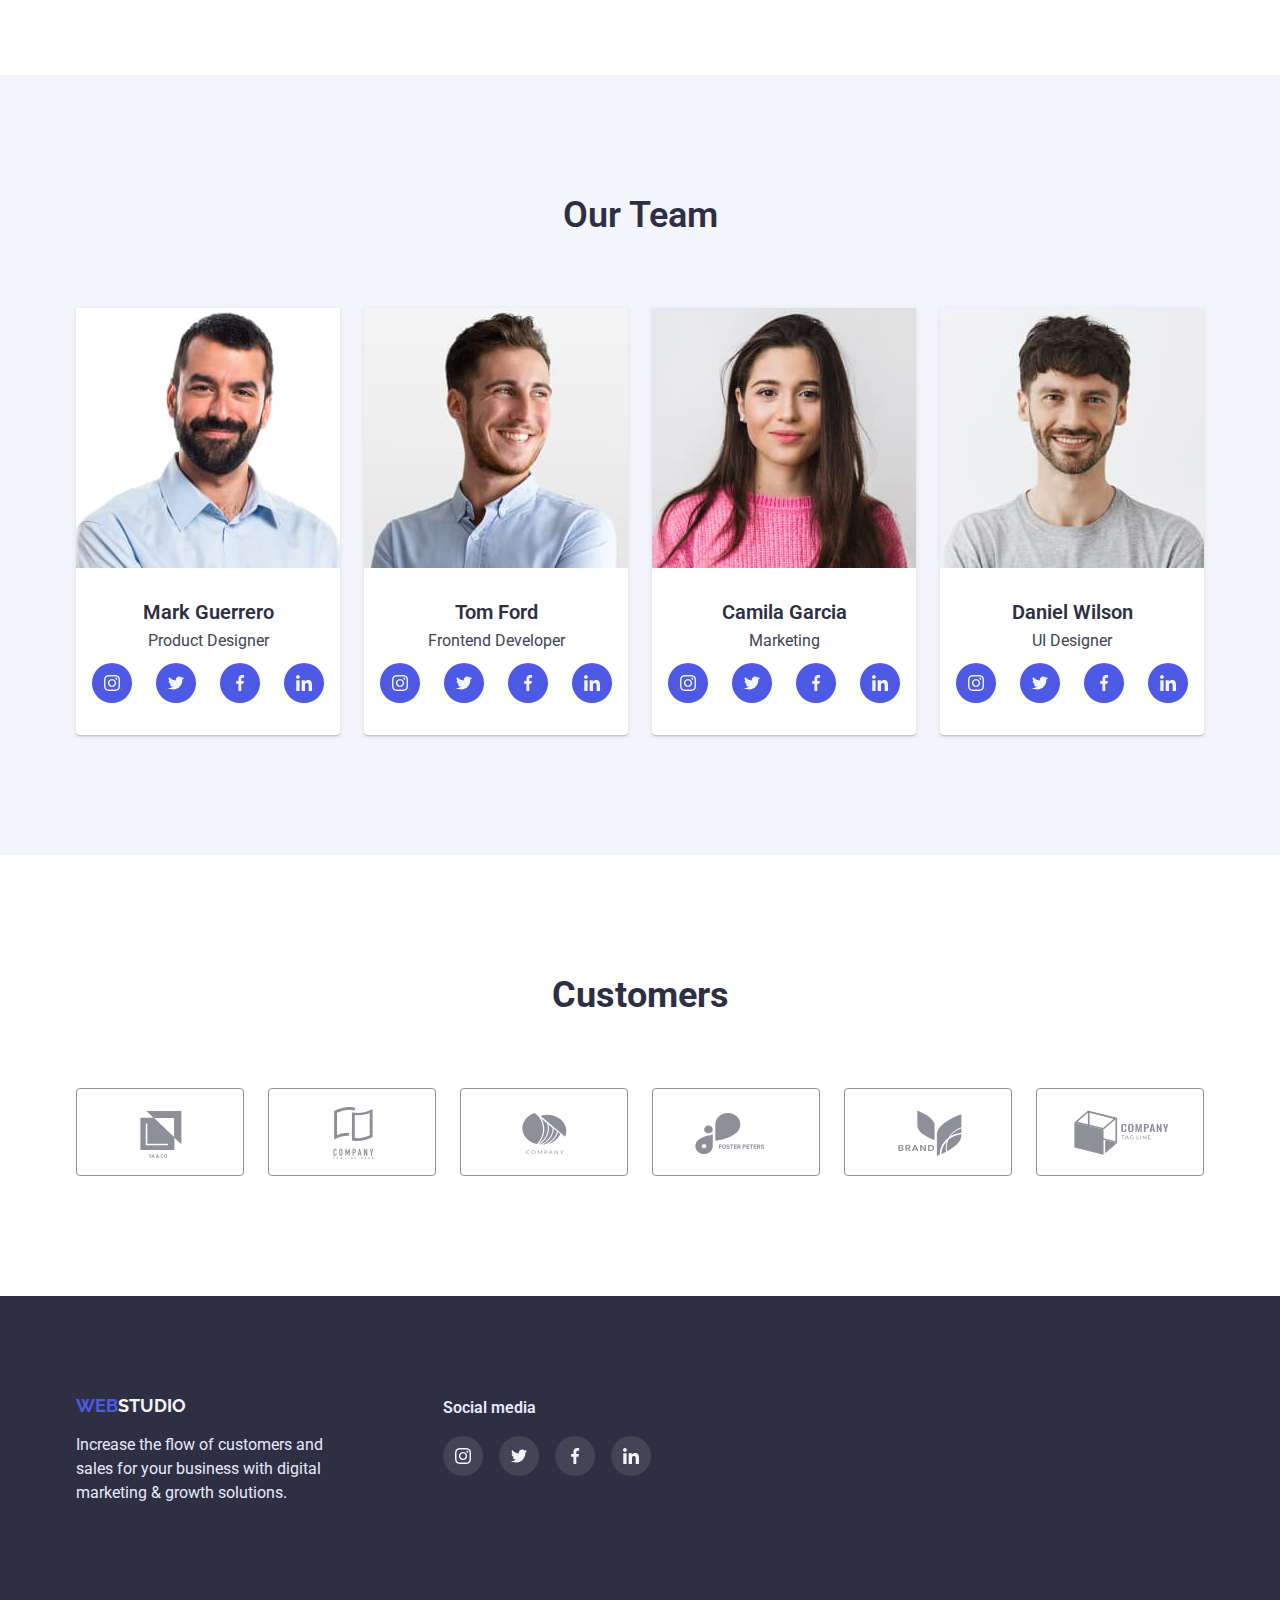
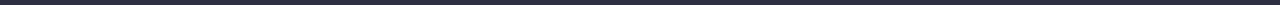
==== commit 6e317797: "do some chenges" ====
--- a/index.html
+++ b/index.html
@@ -24,23 +24,21 @@
                         <li class="item"><a href="#" class="link-nav">Contacts</a></li>
                     </ul>
                     <div class="contact">
-                        <ul class="header-icons phone">
-                            <li class="header-icon">
+                        <ul class="header-icons">
+                        <li class="item">
+                            <a href="malito:info@devstudio.com" class="primary-contact">
                                 <svg class="icon-header" width="20" height="20">
-                                    <use href="./images/icons.svg#icon-phone"></use>
-                                </svg>
-                            </li>
+                                <use href="./images/icons.svg#icon-phone">
+
+                                </use>
+                                </svg>info@devstudio.com</a>
+                        </li>
                         <li class="item">
-                            <a href="malito:info@devstudio.com" class="primary-contact">info@devstudio.com</a></li>
-                        </ul>
-                        <ul class="header-icons envelop">
-                            <li class="header-icon">
+                            <a href="tel:+11(000)111-11-11" class="primary-contact">
                                 <svg class="icon-header" width="20" height="20">
-                                    <use href="./images/icons.svg#icon-envelop"></use>
-                                </svg>
-                            </li>
-                        <li class="item">
-                            <a href="tel:+11(000)111-11-11" class="primary-contact">+11 (000) 111-11-11</a></li>
+                                <use href="./images/icons.svg#icon-envelop"></use>
+                            </svg>+11 (000) 111-11-11</a>
+                        </li>
                         </ul>
                     </div>
                 </nav>
--- a/css/styles.css
+++ b/css/styles.css
@@ -114,10 +114,12 @@
     text-decoration: none;
     padding-top: 24px;
     padding-bottom: 24px;
+    fill: var(--body-text);
 }
 .primary-contact:hover,
 .primary-contact:focus {
     color: var(--primary-brand);
+    fill: var(--primary-brand);
 }
 .contact .item + .item {
     margin-left: 40px;
@@ -127,16 +129,8 @@
     align-items: center;
     
 }
-.header-icons.phone {
-    margin-right: 40px;
-}
 .icon-header {
-    fill: var(--body-text);
     margin-right: 12px;
-}
-.icon-header:hover,
-.icon-header:focus {
-    fill: var(--primary-brand);
 }
 .hero {
     color: var(--white);
@@ -249,6 +243,7 @@
 .text {
     display: flex;
     justify-content: center;
+    margin-bottom: 12px;
 }
 .link-icon {
     width: 100%;
@@ -265,7 +260,7 @@
 }
 .ot-icons {
     display: flex;
-    margin-top: 12px;
+    
 }
 .icon-ot {
     width: 40px;
@@ -289,6 +284,7 @@
     align-items: center;
     border: solid 1px var(--subtle-text);
     border-radius: 4px;
+    fill: var(--subtle-text);
 }
 .Customers-list {
     display: flex;
@@ -301,16 +297,10 @@
 .customers-link:hover,
 .customers-link:focus {
     border: 1px solid var(--primary-brand);  
+    fill: var(--primary-brand);
 }
 .Customers-icon:not(:last-child) {
     margin-right: 24px;
-}
-.iconCustomers {
-    fill: var(--subtle-text);
-}
-.iconCustomers:hover,
-.iconCustomers:focus {
-    fill: var(--primary-brand);
 }
 .footer {
     background-color: var(--navy-biue);
